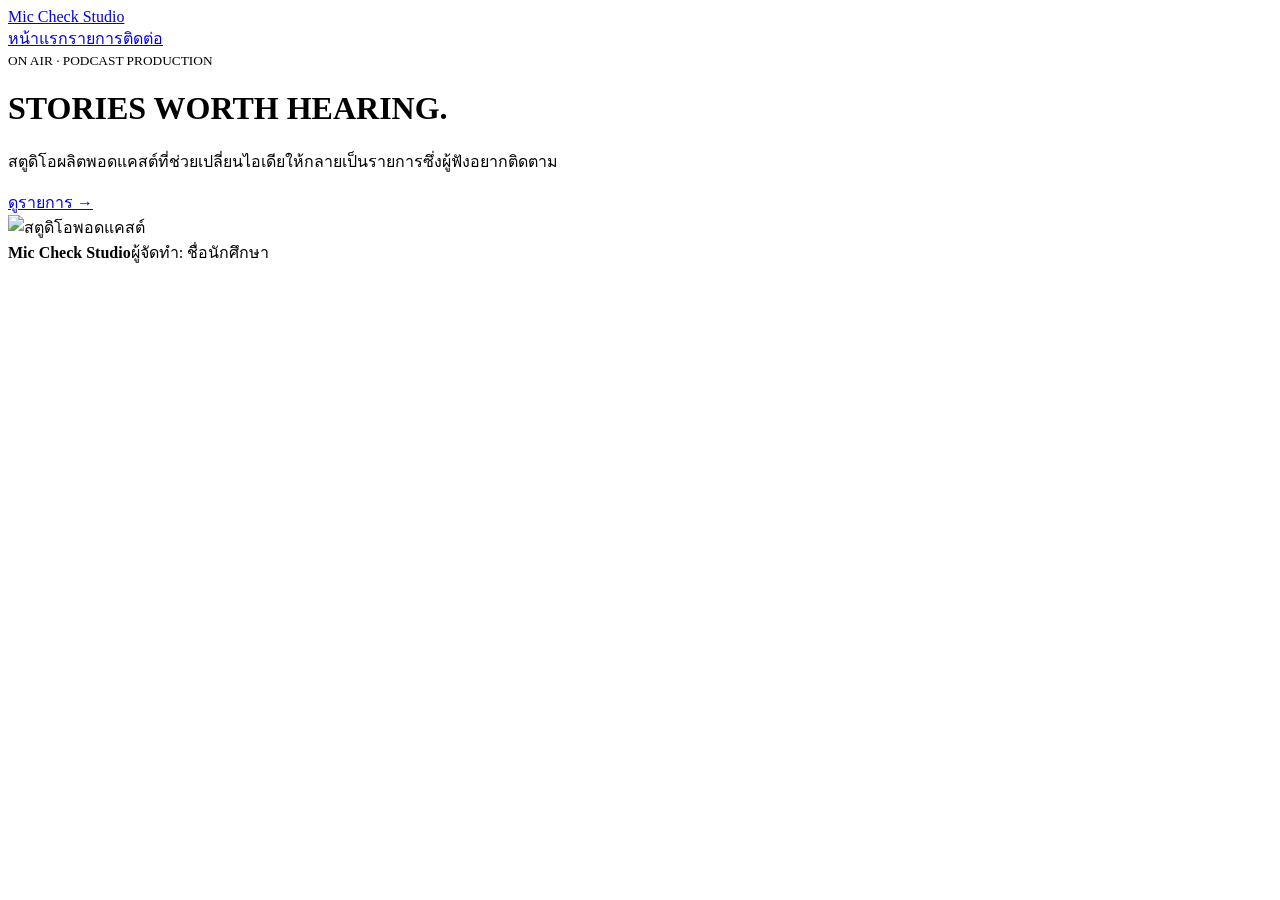
==== index.html @ 78b605b7 "Add files via upload" ====
<!doctype html><html lang="th"><head><meta charset="utf-8"><meta name="viewport" content="width=device-width,initial-scale=1"><title>หน้าแรก | Mic Check Studio</title><link rel="stylesheet" href="assets/style.css"></head><body class="wave"><header class="header"><nav class="nav container"><a class="brand" href="listen.html">Mic Check Studio</a><div class="links"><a href="listen.html">หน้าแรก</a><a href="episodes.html">รายการ</a><a href="hello.html">ติดต่อ</a></div></nav></header><div class="wavebar"></div><main class="hero"><div class="container hero-grid"><div><small>ON AIR · PODCAST PRODUCTION</small><h1>STORIES WORTH HEARING.</h1><p>สตูดิโอผลิตพอดแคสต์ที่ช่วยเปลี่ยนไอเดียให้กลายเป็นรายการซึ่งผู้ฟังอยากติดตาม</p><a class="button" href="onair.html">ดูรายการ →</a></div><img src="https://images.unsplash.com/photo-1590602847861-f357a9332bbc?auto=format&fit=crop&w=1500&q=85" alt="สตูดิโอพอดแคสต์"></div></main><footer class="footer"><div class="container footer-row"><strong>Mic Check Studio</strong><span class="footer-student">ผู้จัดทำ: ชื่อนักศึกษา</span></div></footer></body></html>
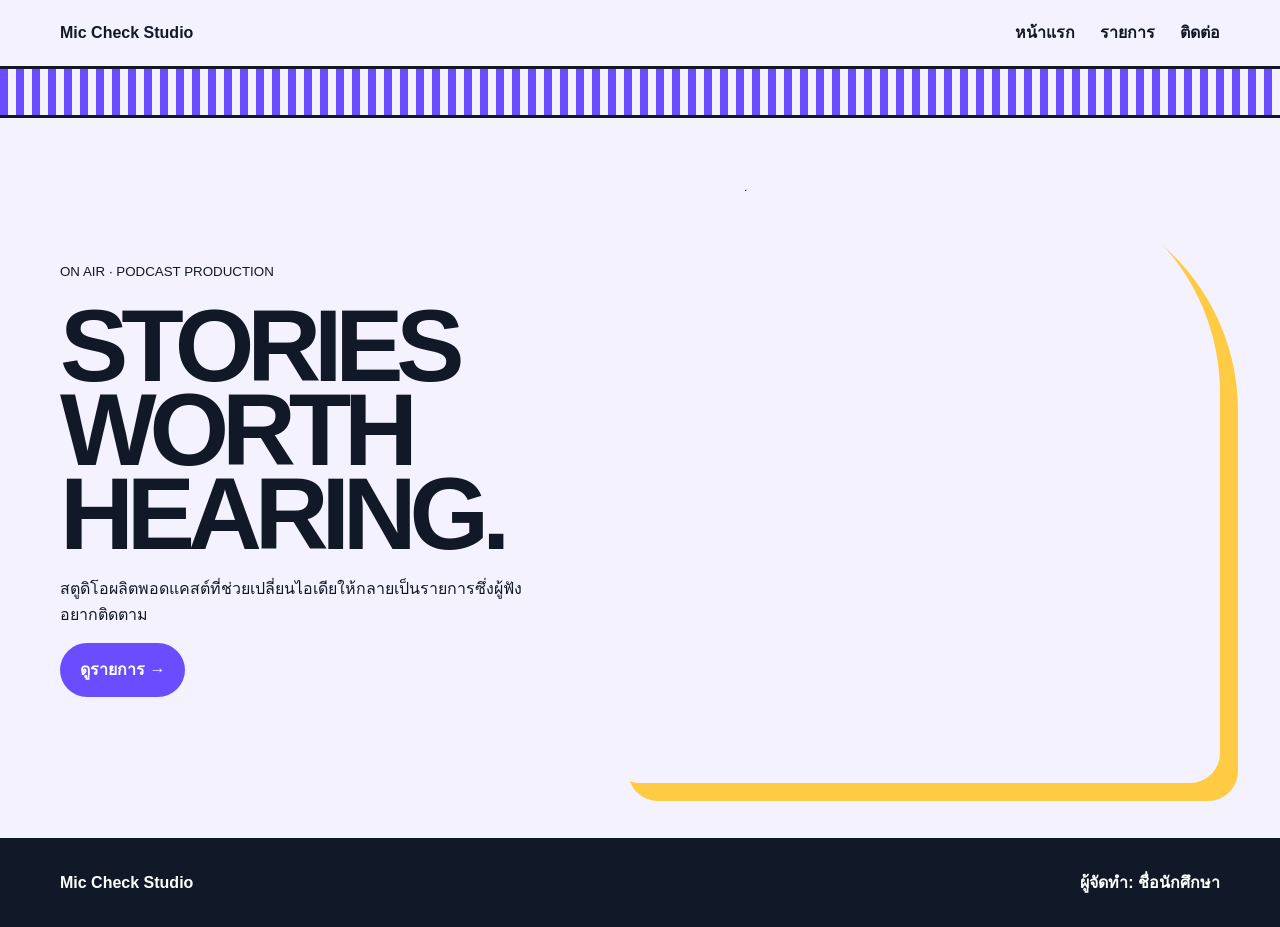
==== commit e776afe4: "Update index.html" ====
--- a/index.html
+++ b/index.html
@@ -1 +1 @@
-<!doctype html><html lang="th"><head><meta charset="utf-8"><meta name="viewport" content="width=device-width,initial-scale=1"><title>หน้าแรก | Mic Check Studio</title><link rel="stylesheet" href="assets/style.css"></head><body class="wave"><header class="header"><nav class="nav container"><a class="brand" href="listen.html">Mic Check Studio</a><div class="links"><a href="listen.html">หน้าแรก</a><a href="episodes.html">รายการ</a><a href="hello.html">ติดต่อ</a></div></nav></header><div class="wavebar"></div><main class="hero"><div class="container hero-grid"><div><small>ON AIR · PODCAST PRODUCTION</small><h1>STORIES WORTH HEARING.</h1><p>สตูดิโอผลิตพอดแคสต์ที่ช่วยเปลี่ยนไอเดียให้กลายเป็นรายการซึ่งผู้ฟังอยากติดตาม</p><a class="button" href="onair.html">ดูรายการ →</a></div><img src="https://images.unsplash.com/photo-1590602847861-f357a9332bbc?auto=format&fit=crop&w=1500&q=85" alt="สตูดิโอพอดแคสต์"></div></main><footer class="footer"><div class="container footer-row"><strong>Mic Check Studio</strong><span class="footer-student">ผู้จัดทำ: ชื่อนักศึกษา</span></div></footer></body></html>+<!doctype html><html lang="th"><head><meta charset="utf-8"><meta name="viewport" content="width=device-width,initial-scale=1"><title>หน้าแรก | Mic Check Studio</title><link rel="stylesheet" href="assets/style.css"></head><body class="wave"><header class="header"><nav class="nav container"><a class="brand" href="listen.html">Mic Check Studio</a><div class="links"><a href="index.html">หน้าแรก</a><a href="shows.html">รายการ</a><a href="contact.html">ติดต่อ</a></div></nav></header><div class="wavebar"></div><main class="hero"><div class="container hero-grid"><div><small>ON AIR · PODCAST PRODUCTION</small><h1>STORIES WORTH HEARING.</h1><p>สตูดิโอผลิตพอดแคสต์ที่ช่วยเปลี่ยนไอเดียให้กลายเป็นรายการซึ่งผู้ฟังอยากติดตาม</p><a class="button" href="shows.html">ดูรายการ →</a></div><img src="https://images.unsplash.com/photo-1590602847861-f357a9332bbc?auto=format&fit=crop&w=1500&q=85" alt="สตูดิโอพอดแคสต์"></div></main><footer class="footer"><div class="container footer-row"><strong>Mic Check Studio</strong><span class="footer-student">ผู้จัดทำ: ชื่อนักศึกษา</span></div></footer></body></html>
--- a/assets/style.css
+++ b/assets/style.css
@@ -0,0 +1 @@
+*{box-sizing:border-box}body{margin:0;font-family:Arial,"Noto Sans Thai",sans-serif;line-height:1.6}a{color:inherit}.container{width:min(1160px,91%);margin:auto}img{display:block;width:100%;object-fit:cover}.student{padding:22px;border:3px dashed currentColor}.footer-student{font-weight:900}body{background:#f5f2ff;color:#111827}.header{padding:20px 0}.nav{display:flex;justify-content:space-between;align-items:center}.brand{font-weight:900;text-decoration:none}.links{display:flex;gap:25px}.links a{text-decoration:none;font-weight:700}.wavebar{height:52px;background:repeating-linear-gradient(90deg,#6c4cff 0 8px,transparent 8px 16px);border-block:3px solid #111827}.hero{padding:55px 0}.hero-grid{display:grid;grid-template-columns:.9fr 1.1fr;gap:50px;align-items:center}.hero h1{font-size:clamp(4rem,8vw,8rem);line-height:.82;letter-spacing:-.07em;margin:20px 0}.hero img{height:610px;border-radius:220px 220px 30px 30px;box-shadow:18px 18px 0 #ffcb45}.button{display:inline-block;padding:14px 20px;background:#6c4cff;color:#fff;border-radius:99px;text-decoration:none;font-weight:900}.page-head{padding:65px 0 35px}.page-head h1{font-size:clamp(4rem,8vw,7rem);margin:0}.entry{display:grid;grid-template-columns:1fr 1fr;gap:40px;padding:35px 0;border-top:3px solid #111827}.entry img{height:390px;border-radius:30px}.entry h2{font-size:2.7rem}.contact{padding:70px 0}.contact-grid{display:grid;grid-template-columns:.8fr 1.2fr;gap:25px}.contact-grid>div{padding:45px;border:3px solid #111827;border-radius:30px;background:#fff}.contact h1{font-size:4rem;line-height:.9}.detail{padding:16px 0;border-bottom:2px solid #111827}.footer{padding:32px 0;background:#111827;color:#fff}.footer-row{display:flex;justify-content:space-between}@media(max-width:800px){.nav{padding:18px 0;align-items:flex-start;flex-direction:column}.links{width:100%;justify-content:space-between;gap:7px}.hero-grid,.ticket-card,.entry,.entry:nth-child(even),.contact-grid{grid-template-columns:1fr}.hero img,.entry img,.hero-card{height:400px}.entry:nth-child(even) img{order:0}.hero-copy{padding:35px}.ticket-card .hero-copy,.contact-lead{border-right:0}.footer-row{flex-direction:column;gap:15px}}
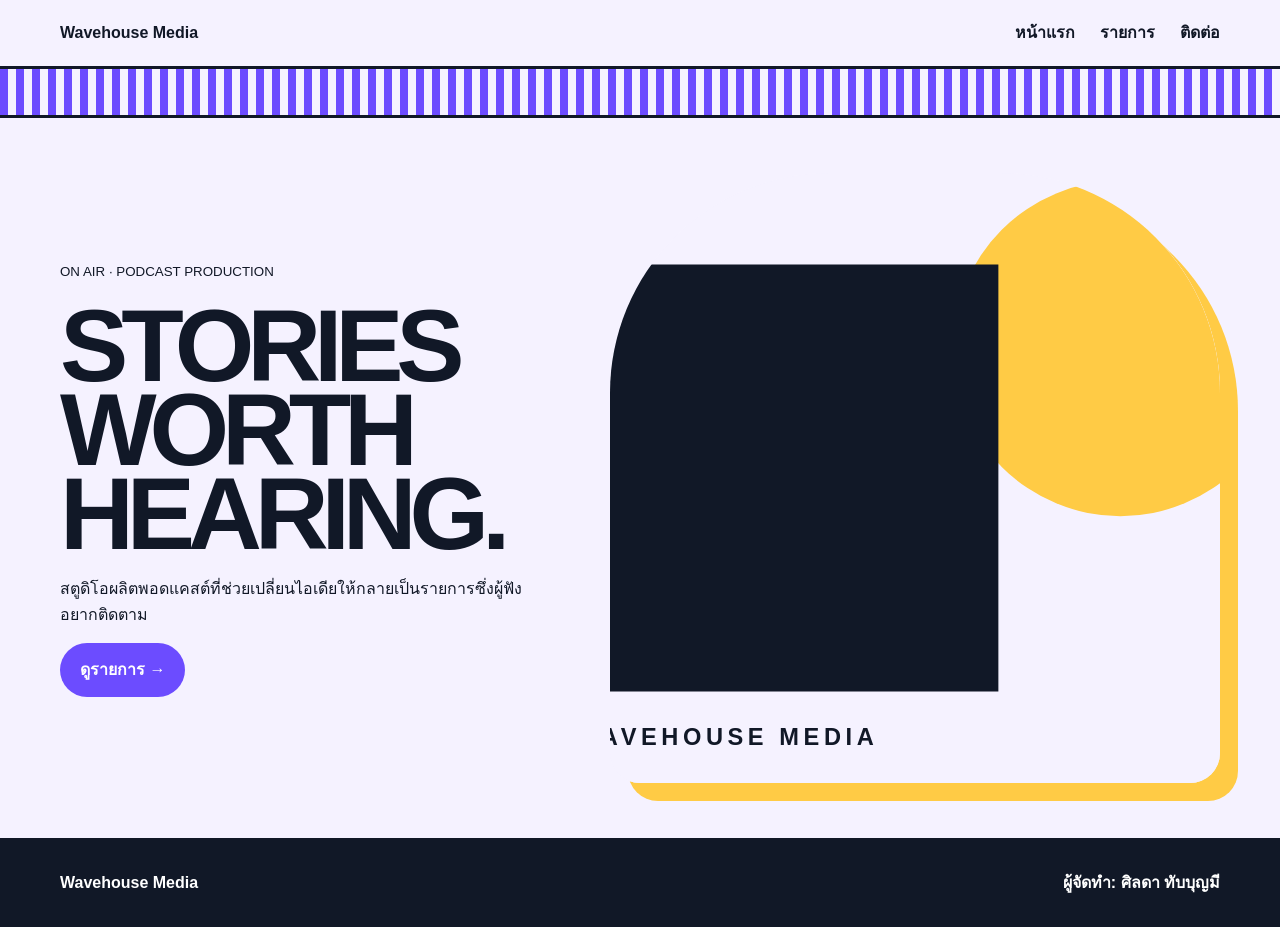
==== commit 0eb09497: "Update index.html" ====
--- a/index.html
+++ b/index.html
@@ -1 +1 @@
-<!doctype html><html lang="th"><head><meta charset="utf-8"><meta name="viewport" content="width=device-width,initial-scale=1"><title>หน้าแรก | Mic Check Studio</title><link rel="stylesheet" href="assets/style.css"></head><body class="wave"><header class="header"><nav class="nav container"><a class="brand" href="listen.html">Mic Check Studio</a><div class="links"><a href="index.html">หน้าแรก</a><a href="shows.html">รายการ</a><a href="contact.html">ติดต่อ</a></div></nav></header><div class="wavebar"></div><main class="hero"><div class="container hero-grid"><div><small>ON AIR · PODCAST PRODUCTION</small><h1>STORIES WORTH HEARING.</h1><p>สตูดิโอผลิตพอดแคสต์ที่ช่วยเปลี่ยนไอเดียให้กลายเป็นรายการซึ่งผู้ฟังอยากติดตาม</p><a class="button" href="shows.html">ดูรายการ →</a></div><img src="https://images.unsplash.com/photo-1590602847861-f357a9332bbc?auto=format&fit=crop&w=1500&q=85" alt="สตูดิโอพอดแคสต์"></div></main><footer class="footer"><div class="container footer-row"><strong>Mic Check Studio</strong><span class="footer-student">ผู้จัดทำ: ชื่อนักศึกษา</span></div></footer></body></html>
+<!doctype html><html lang="th"><head><meta charset="utf-8"><meta name="viewport" content="width=device-width,initial-scale=1"><title>หน้าแรก | Mic Check Studio</title><link rel="stylesheet" href="assets/style.css"></head><body class="wave"><header class="header"><nav class="nav container"><a class="brand" href="listen.html">Wavehouse Media</a><div class="links"><a href="listen.html">หน้าแรก</a><a href="episodes.html">รายการ</a><a href="hello.html">ติดต่อ</a></div></nav></header><div class="wavebar"></div><main class="hero"><div class="container hero-grid"><div><small>ON AIR · PODCAST PRODUCTION</small><h1>STORIES WORTH HEARING.</h1><p>สตูดิโอผลิตพอดแคสต์ที่ช่วยเปลี่ยนไอเดียให้กลายเป็นรายการซึ่งผู้ฟังอยากติดตาม</p><a class="button" href="onair.html">ดูรายการ →</a></div><img src="images/podcast-hero.svg" alt="สตูดิโอพอดแคสต์"></div></main><footer class="footer"><div class="container footer-row"><strong>Wavehouse Media</strong><span class="footer-student">ผู้จัดทำ: ศิลดา ทับบุญมี</span></div></footer></body></html>
